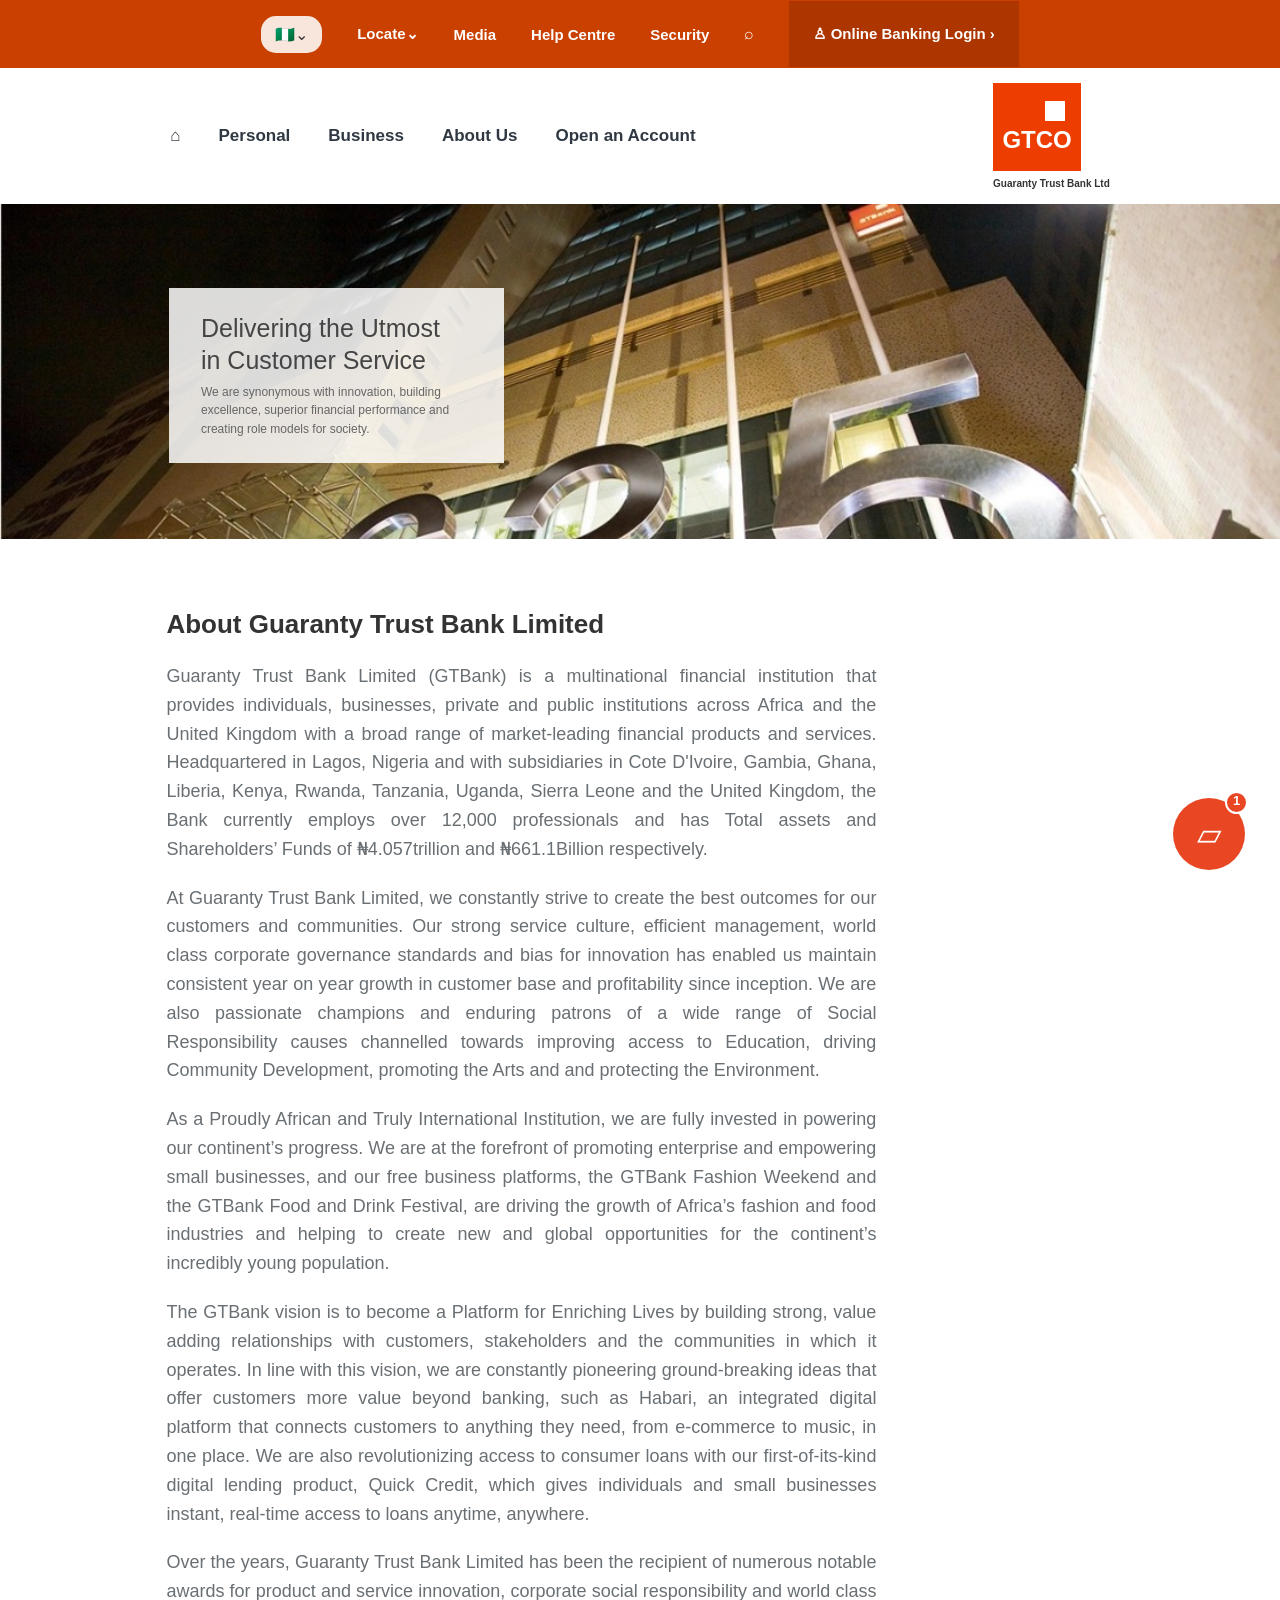
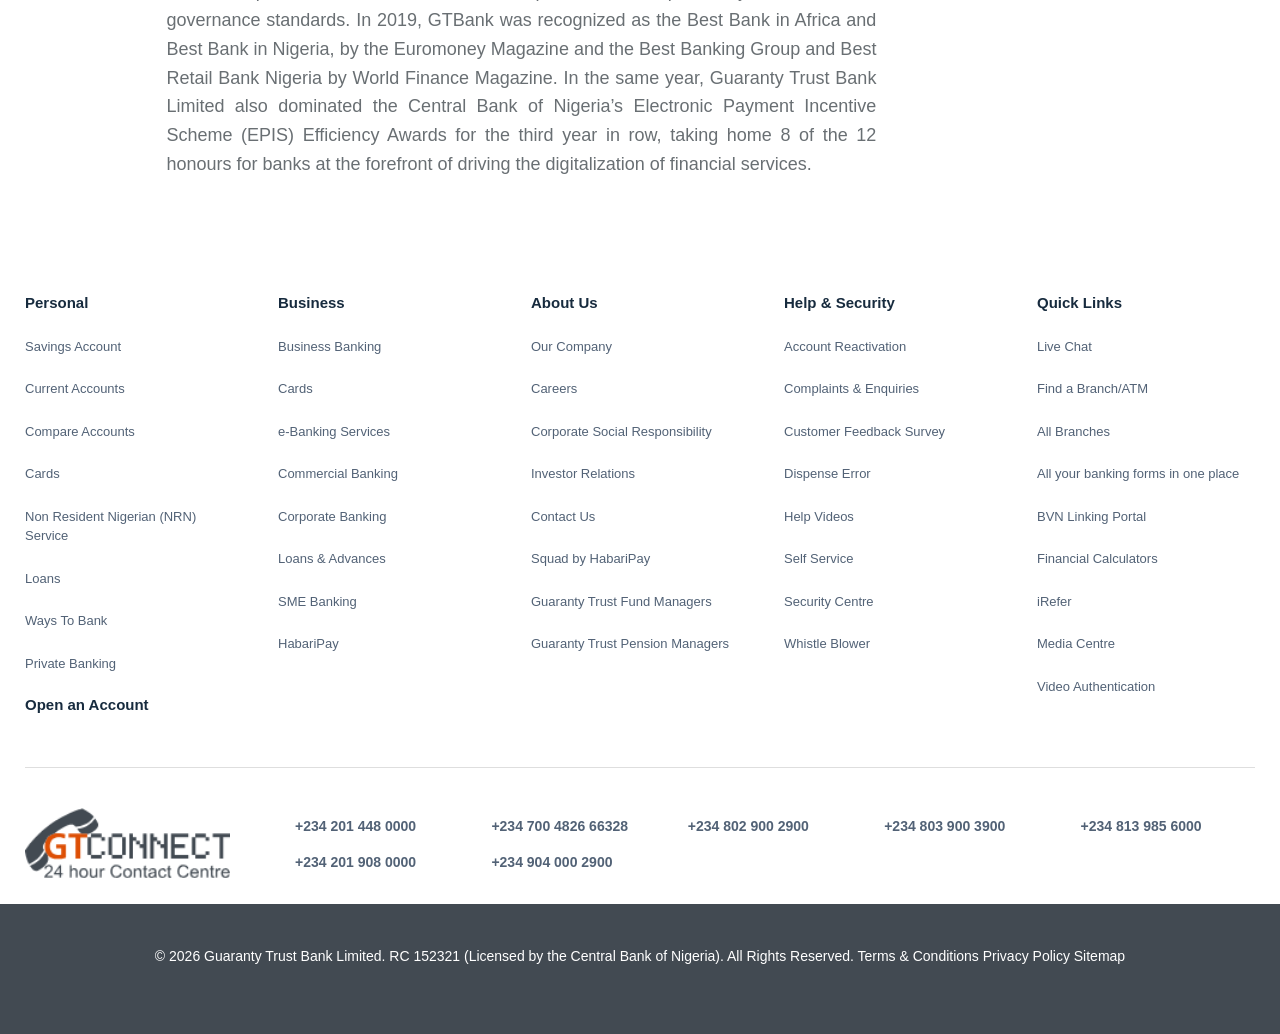
==== otherhtmlpages/page1.html @ 3a95ce45 "second commit" ====
<!DOCTYPE html>
<html lang="en">

<head>
    <meta charset="UTF-8">
    <meta name="viewport" content="width=device-width, initial-scale=1.0">
    <title>About us | TG-Bank.app</title>
    <link rel="icon" type="image/png" sizes="32x32" href="../image/favicon.ico.png">
<link rel="icon" type="image/png" sizes="16x16" href="../image/favicon-16x16.png">
 
    <link rel="stylesheet" href="../othercsspages/page1.css">
</head>

<body>


    <header class="top-bar">
        <div class="top-links">
            <span class="country">🇳🇬⌄</span>
            <a href="">Locate⌄</a>
            <a href="">Media</a>
            <a href="">Help Centre</a>
            <a href="">Security</a>
            <span class="search-icon">⌕</span>
            <a class="banking-link" href="../index.html">♙ Online Banking Login ›</a>
        </div>
    </header>

    <nav class="main-nav">
        <div class="nav-links">
            <a href="">⌂</a>
            <a href="">Personal</a>
            <a href="">Business</a>
            <a href="">About Us</a>
            <a href="">Open an Account</a>
        </div>

        <div class="logo">
            <div class="logo-box">
                <span class="logo-square"></span>
                <strong>GTCO</strong>
            </div>
            <small>Guaranty Trust Bank Ltd</small>
        </div>
    </nav>


       <section class="hero">

        <div class="text-box">
            <h1>Delivering the Utmost<br>in Customer Service</h1>

            <p>
                We are synonymous with innovation, building
                excellence, superior financial performance and
                creating role models for society.
            </p>
        </div>

    </section>

       
<section class="about">

    <h2>About Guaranty Trust Bank Limited</h2>

    <p>
        Guaranty Trust Bank Limited (GTBank) is a multinational financial institution that provides individuals, businesses, private and public institutions across Africa and the United Kingdom with a broad range of market-leading financial products and services. Headquartered in Lagos, Nigeria and with subsidiaries in Cote D'Ivoire, Gambia, Ghana, Liberia, Kenya, Rwanda, Tanzania, Uganda, Sierra Leone and the United Kingdom, the Bank currently employs over 12,000 professionals and has Total assets and Shareholders’ Funds of ₦4.057trillion and ₦661.1Billion respectively.
    </p>

    <p>
        At Guaranty Trust Bank Limited, we constantly strive to create the best outcomes for our customers and communities. Our strong service culture, efficient management, world class corporate governance standards and bias for innovation has enabled us maintain consistent year on year growth in customer base and profitability since inception. We are also passionate champions and enduring patrons of a wide range of Social Responsibility causes channelled towards improving access to Education, driving Community Development, promoting the Arts and and protecting the Environment.
    </p>

    <p>
        As a Proudly African and Truly International Institution, we are fully invested in powering our continent’s progress. We are at the forefront of promoting enterprise and empowering small businesses, and our free business platforms, the GTBank Fashion Weekend and the GTBank Food and Drink Festival, are driving the growth of Africa’s fashion and food industries and helping to create new and global opportunities for the continent’s incredibly young population.
    </p>

    <p>
        The GTBank vision is to become a Platform for Enriching Lives by building strong, value adding relationships with customers, stakeholders and the communities in which it operates. In line with this vision, we are constantly pioneering ground-breaking ideas that offer customers more value beyond banking, such as Habari, an integrated digital platform that connects customers to anything they need, from e-commerce to music, in one place. We are also revolutionizing access to consumer loans with our first-of-its-kind digital lending product, Quick Credit, which gives individuals and small businesses instant, real-time access to loans anytime, anywhere.
    </p>

    <p>
        Over the years, Guaranty Trust Bank Limited has been the recipient of numerous notable awards for product and service innovation, corporate social responsibility and world class governance standards. In 2019, GTBank was recognized as the Best Bank in Africa and Best Bank in Nigeria, by the Euromoney Magazine and the Best Banking Group and Best Retail Bank Nigeria by World Finance Magazine. In the same year, Guaranty Trust Bank Limited also dominated the Central Bank of Nigeria’s Electronic Payment Incentive Scheme (EPIS) Efficiency Awards for the third year in row, taking home 8 of the 12 honours for banks at the forefront of driving the digitalization of financial services.
    </p>
 <button class="chat-button" type="button" aria-label="Chat">
            ▱
            <span class="chat-count">1</span>
        </button>

</section>

 <footer class="site-footer">
        <div class="footer-container">

            <div class="footer-columns">

                <div class="footer-column">
                    <h3>Personal</h3>
                    <ul>
                        <li>Savings Account</li>
                        <li>Current Accounts</li>
                        <li>Compare Accounts</li>
                        <li>Cards</li>
                        <li>Non Resident Nigerian (NRN) Service</li>
                        <li>Loans</li>
                        <li>Ways To Bank</li>
                        <li>Private Banking</li>
                    </ul>
                    <h3 class="footer-extra">Open an Account</h3>
                </div>

                <div class="footer-column">
                    <h3>Business</h3>
                    <ul>
                        <li>Business Banking</li>
                        <li>Cards</li>
                        <li>e-Banking Services</li>
                        <li>Commercial Banking</li>
                        <li>Corporate Banking</li>
                        <li>Loans & Advances</li>
                        <li>SME Banking</li>
                        <li>HabariPay</li>
                    </ul>
                </div>

                <div class="footer-column">
                    <h3>About Us</h3>
                    <ul>
                        <li>Our Company</li>
                        <li>Careers</li>
                        <li>Corporate Social Responsibility</li>
                        <li>Investor Relations</li>
                        <li>Contact Us</li>
                        <li>Squad by HabariPay</li>
                        <li>Guaranty Trust Fund Managers</li>
                        <li>Guaranty Trust Pension Managers</li>
                    </ul>
                </div>

                <div class="footer-column">
                    <h3>Help & Security</h3>
                    <ul>
                        <li>Account Reactivation</li>
                        <li>Complaints & Enquiries</li>
                        <li>Customer Feedback Survey</li>
                        <li>Dispense Error</li>
                        <li>Help Videos</li>
                        <li>Self Service</li>
                        <li>Security Centre</li>
                        <li>Whistle Blower</li>
                    </ul>
                </div>

                <div class="footer-column">
                    <h3>Quick Links</h3>
                    <ul>
                        <li>Live Chat</li>
                        <li>Find a Branch/ATM</li>
                        <li>All Branches</li>
                        <li>All your banking forms in one place</li>
                        <li>BVN Linking Portal</li>
                        <li>Financial Calculators</li>
                        <li>iRefer</li>
                        <li>Media Centre</li>
                        <li>Video Authentication</li>
                    </ul>
                </div>

            </div>

            <div class="footer-divider"></div>

            <div class="footer-contact">
                <div class="footer-logo">
                    <img src="../image/gt.connect.png" alt="GTConnect 24 hour Contact Centre">
                </div>

                <ul class="phone-numbers">
                    <li>+234 201 448 0000</li>
                    <li>+234 700 4826 66328</li>
                    <li>+234 802 900 2900</li>
                    <li>+234 803 900 3900</li>
                    <li>+234 813 985 6000</li>
                    <li>+234 201 908 0000</li>
                    <li>+234 904 000 2900</li>
                </ul>
            </div>

        </div>
    </footer>
    
     <footer class="footer-bottom">
        <div class="footer-bottom-container">
            <p>© 2026 Guaranty Trust Bank Limited. RC 152321 (Licensed by the Central Bank of Nigeria). All Rights Reserved.             Terms & Conditions         Privacy Policy        Sitemap</p>
            
        </div>

    </footer>




</body>
</html>
---- othercsspages/page1.css ----
* {
    margin: 0;
    padding: 0;
    box-sizing: border-box;
}

body {
    font-family: Arial, Helvetica, sans-serif;
    color: #333;
}

/* TOP ORANGE BAR */
.top-bar {
    min-height: 68px;
    background: #c94000;
    color: white;
    padding: 0 4%;
}

.top-links {
    min-height: 68px;
    display: flex;
    align-items: center;
    justify-content: center;
    gap: 35px;
    flex-wrap: wrap;
}

.top-links a {
    color: white;
    text-decoration: none;
    font-size: 15px;
    font-weight: bold;
}

.country {
    background: #f8e5dc;
    color: #333;
    border-radius: 15px;
    padding: 9px 14px;
}

.banking-link {
    background: #ad3500;
    padding: 24px;
    /* transform: skewX(-23deg); */

}

/* MAIN WHITE NAVIGATION */
.main-nav {
    min-height: 107px;
    padding: 15px 13.3%;
    display: flex;
    align-items: center;
    justify-content: space-between;
    gap: 25px;
    background: white;
}

.nav-links {
    display: flex;
    align-items: center;
    gap: 38px;
    flex-wrap: wrap;
}

.nav-links a {
    text-decoration: none;
    color: #303943;
    font-size: 17px;
    font-weight: bold;
}

.logo {
    text-align: center;
    /* flex-shrink: 0; */
}

.logo-box {
    width: 88px;
    height: 88px;
    background: #ed3d00;
    color: white;
    display: flex;
    flex-direction: column;
    justify-content: center;
    align-items: center;
    gap: 5px;
    font-size: 24px;
}

.logo-square {
    width: 20px;
    height: 20px;
    background: white;
    align-self: flex-end;
    margin-right: 16px;
}

.logo small {
    display: block;
    margin-top: 7px;
    font-size: 10px;
    font-weight: bold;
}
.hero {
    width: 100%;
    height: 335px;

    background-image: url("../image/building.jpg.jpeg");
    background-size: cover;
    background-position: center;
    background-repeat: no-repeat;

    position: relative;
}

.text-box {
    position: absolute;
    top: 25%;
    left: 13.2%;

    width: 335px;
    padding: 24px 32px;

    background-color: rgba(255, 255, 255, 0.85);
}

.text-box h1 {
    font-size: 25px;
    font-weight: normal;
    line-height: 1.3;
    color: #454545;
    margin-bottom: 6px;
}

.text-box p {
    font-size: 12px;
    line-height: 1.55;
    color: #666666;
}

.chat-button {
    position: fixed;
    right: 35px;
    bottom: 30px;
    width: 72px;
    height: 72px;
    border: none;
    border-radius: 50%;
    background: #e94724;
    color: white;
    font-size: 32px;
    cursor: pointer;
    z-index: 10;
}

.chat-count {
    position: absolute;
    top: -7px;
    right: -3px;
    width: 23px;
    height: 23px;
    background: #e94724;
    border: 2px solid white;
    border-radius: 50%;
    font-size: 13px;
    font-weight: bold;
}

@media (max-width: 600px) {
    .hero {
        height: 335px;
        background-position: center;
    }

    .text-box {
        left: 5%;
        top: 20%;
        width: 90%;
        padding: 20px;
    }

    .text-box h1 {
        font-size: 23px;
    }
}

.about {
    padding: 40px 13%;
    background-color: white;
    margin-top: 30px;
}

.about h2 {
    font-size: 26px;
    font-weight: bold;
    color: #333333;
    margin-bottom: 22px;
}

.about p {
    font-size: 18px;
    line-height: 1.6;
    color: #696F73;
    margin-bottom: 20px;
    text-align: justify;
    width: 710px;
}

@media (max-width: 600px) {
    .about {
        padding: 30px 6%;
    }

    .about h2 {
        font-size: 22px;
    }

    .about p {
        font-size: 14px;
        text-align: left;
    }
}
/* FOOTER */
.site-footer {
    width: 100%;
    background: #fff;
    font-family: Arial, Helvetica, sans-serif;
    color: #34485c;
    padding: 55px 0 25px;
    box-sizing: border-box;
}

/* CENTER THE ENTIRE FOOTER */
.footer-container {
    width: 100%;
    max-width: 1290px;
    margin: 0 auto;
    padding: 0 25px;
    box-sizing: border-box;
}

/* FIVE EVENLY SPACED COLUMNS */
.footer-columns {
    display: grid;
    grid-template-columns: repeat(5, minmax(0, 1fr));
    column-gap: 35px;
    align-items: start;
    width: 100%;
}

.footer-column {
    min-width: 0;
}

.footer-column h3 {
    margin: 0 0 26px;
    font-size: 15px;
    font-weight: 700;
    color: #172b3e;
}

.footer-column ul {
    list-style: none;
    padding: 0;
    margin: 0;
}

.footer-column li {
    margin: 0 0 23px;
    font-size: 13px;
    line-height: 1.5;
    color: #526276;
    overflow-wrap: anywhere;
}

.footer-column .footer-extra {
    margin-top: 18px;
    margin-bottom: 0;
}

/* HORIZONTAL LINE */
.footer-divider {
    width: 100%;
    height: 1px;
    background: #dedede;
    margin: 48px 0 40px;
}

/* LOGO AND CONTACT NUMBERS */
.footer-contact {
    display: grid;
    grid-template-columns: 240px minmax(0, 1fr);
    align-items: center;
    gap: 30px;
    width: 100%;
}

.footer-logo img {
    display: block;
    width: 205px;
    max-width: 100%;
    height: auto;
    object-fit: contain;
}

.phone-numbers {
    list-style: none;
    padding: 0;
    margin: 0;
    display: grid;
    grid-template-columns: repeat(5, minmax(0, 1fr));
    gap: 20px 22px;
}

.phone-numbers li {
    min-width: 0;
    font-size: 14px;
    font-weight: 600;
    color: #526276;
    white-space: nowrap;
}

/* TABLET */
@media (max-width: 1050px) {
    .footer-columns {
        grid-template-columns: repeat(3, minmax(0, 1fr));
        gap: 35px 25px;
    }

    .footer-contact {
        grid-template-columns: 200px minmax(0, 1fr);
        gap: 20px;
    }

    .phone-numbers {
        grid-template-columns: repeat(2, minmax(0, 1fr));
    }
}

/* MOBILE */
@media (max-width: 600px) {
    .site-footer {
        padding-top: 35px;
    }

    .footer-container {
        padding: 0 20px;
    }

    .footer-columns {
        grid-template-columns: repeat(2, minmax(0, 1fr));
        gap: 30px 20px;
    }

    .footer-column li {
        overflow-wrap: anywhere;
    }

    .footer-divider {
        margin: 35px 0;
    }

    .footer-contact {
        grid-template-columns: 1fr;
        gap: 25px;
    }

    .phone-numbers {
        grid-template-columns: 1fr;
        gap: 18px;
    }

    .phone-numbers li {
        white-space: normal;
    }
}

.footer-bottom {
    min-height: 130px;
    background:#424A52;
    color: white;
    padding: 40px 4%;
}
.footer-bottom p {
    font-size: 14px;
    line-height: 1.5;
    text-align: center;
    line-height: 1.8;
    

}
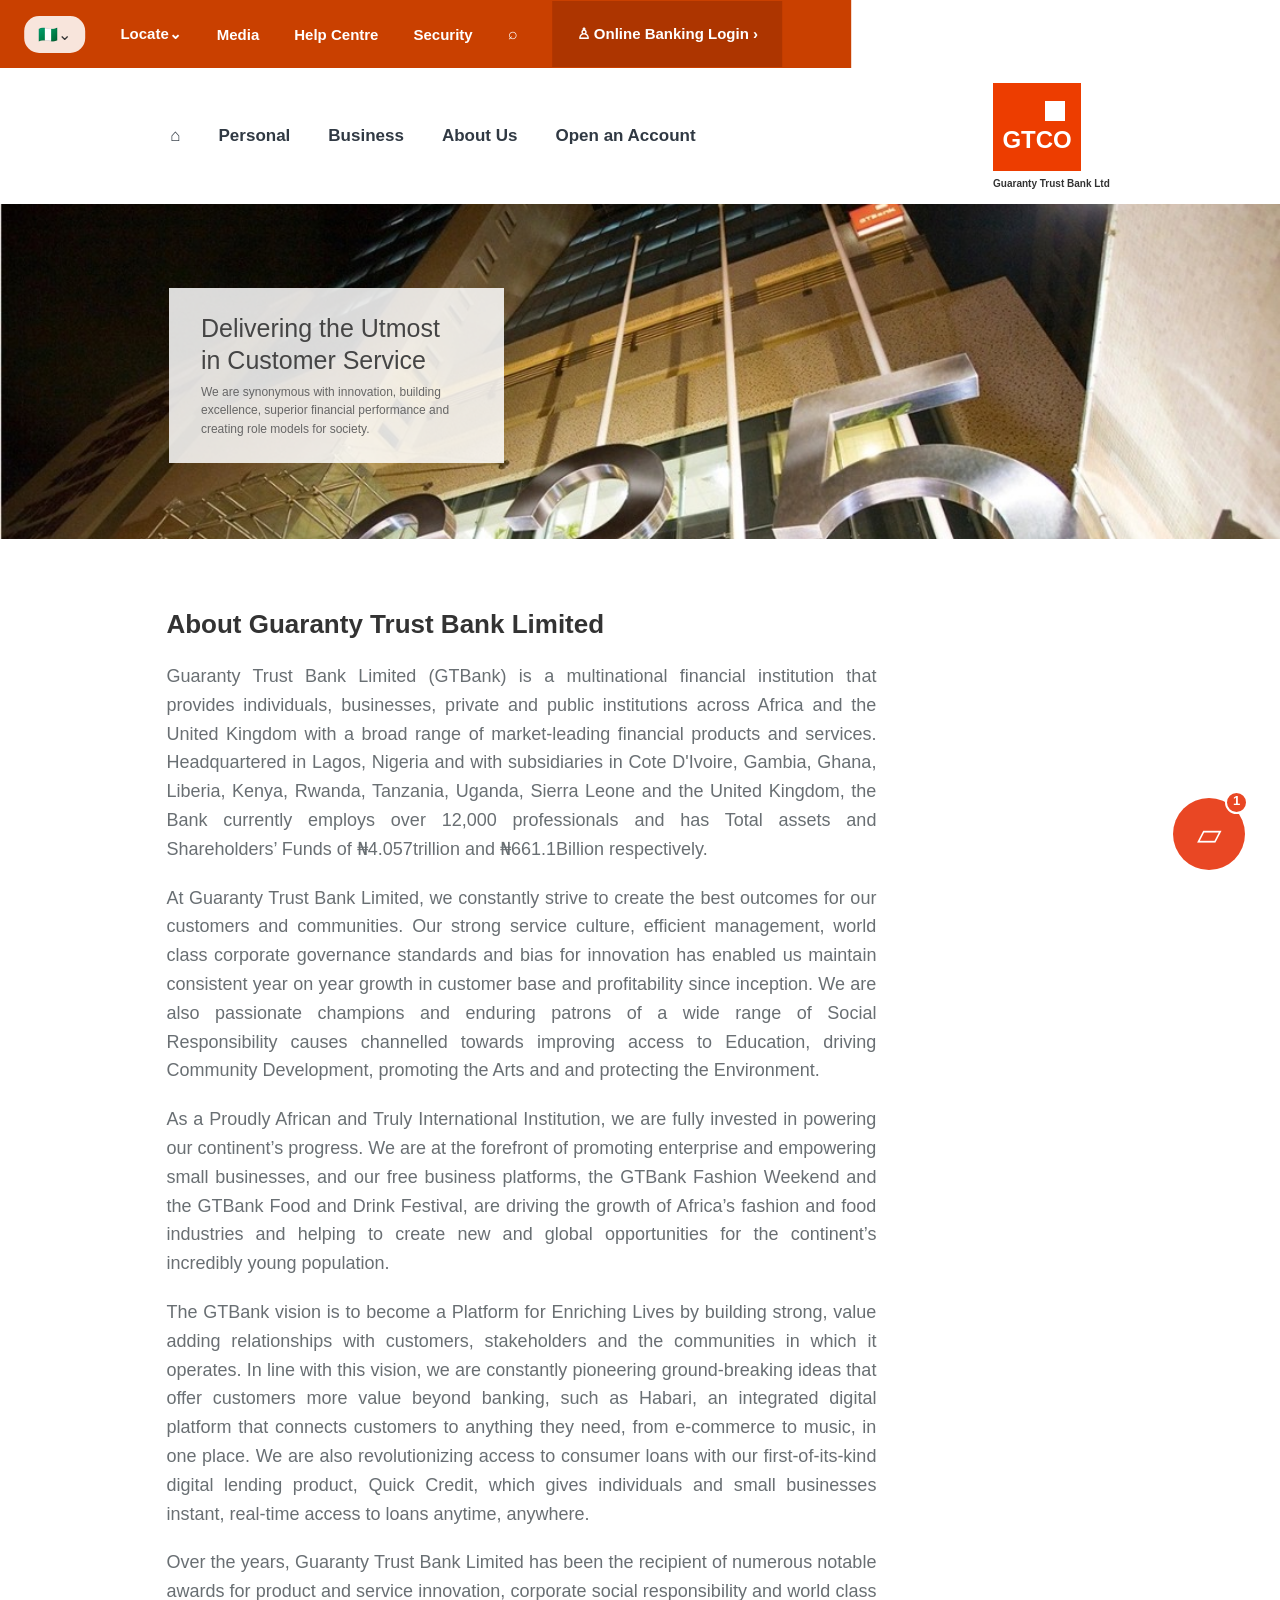
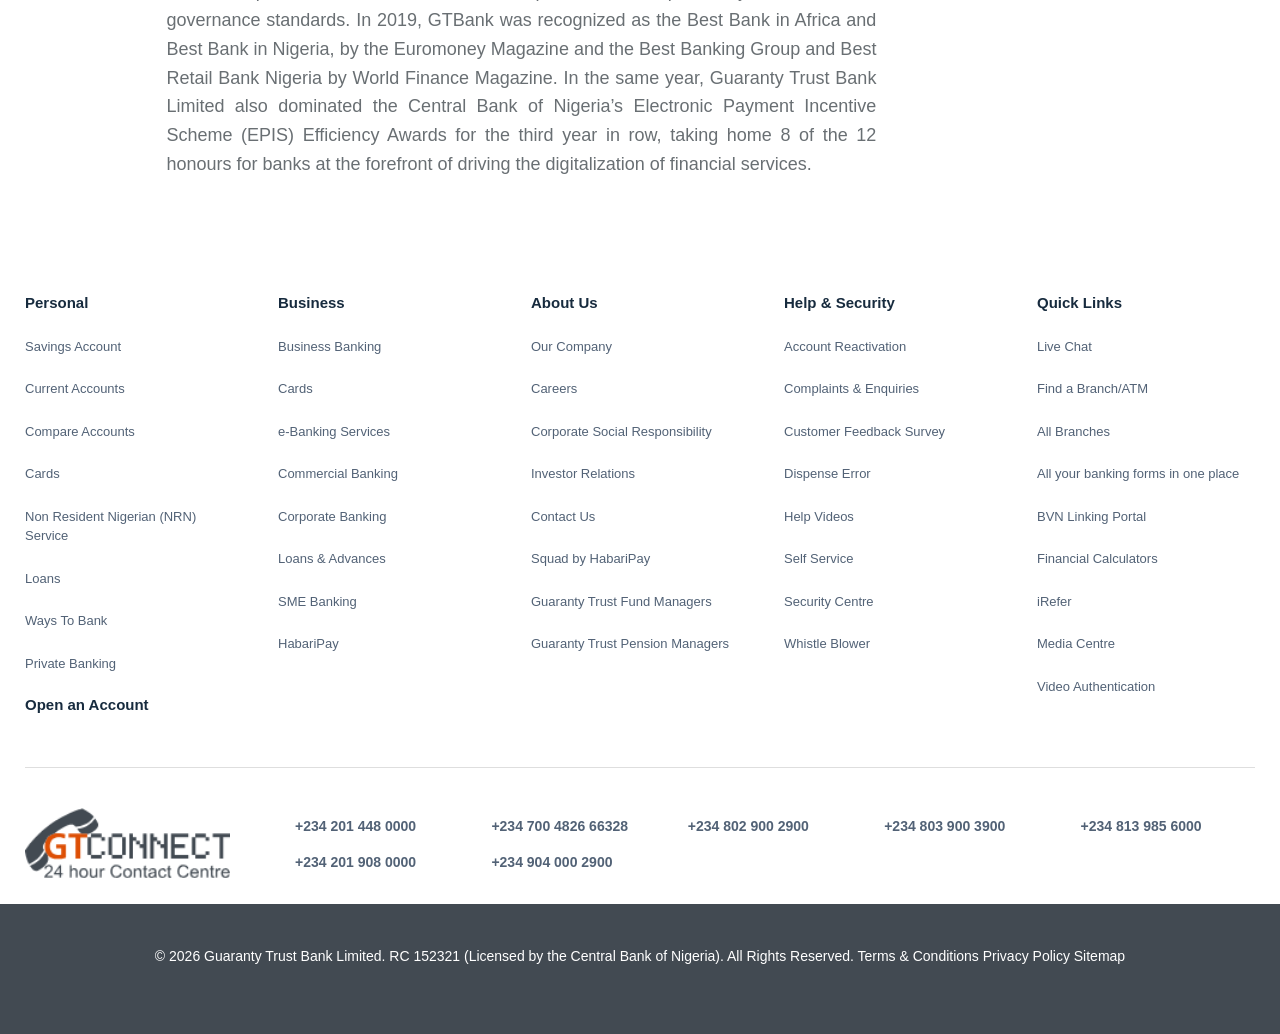
==== commit 67130ec4: "HTML & CSS INITIALIZATION" ====
--- a/otherhtmlpages/page1.html
+++ b/otherhtmlpages/page1.html
@@ -29,9 +29,9 @@
     <nav class="main-nav">
         <div class="nav-links">
             <a href="">⌂</a>
-            <a href="">Personal</a>
-            <a href="">Business</a>
-            <a href="">About Us</a>
+            <a href="../otherhtmlpages/page3.html">Personal</a>
+            <a href="../otherhtmlpages/page2.html">Business</a>
+            <a href="../otherhtmlpages/page1.html">About Us</a>
             <a href="">Open an Account</a>
         </div>
 
--- a/othercsspages/page1.css
+++ b/othercsspages/page1.css
@@ -11,11 +11,21 @@
 
 /* TOP ORANGE BAR */
 .top-bar {
+    min-height: 50px;
+    background: #c94000;
+    color: white;
+    padding: 0 4%;
+    display:space-between;
+    width: 70%;
+    left: 50%;
+    transform: translateX(-5%);
+}
+/* .top-bar {
     min-height: 68px;
     background: #c94000;
     color: white;
     padding: 0 4%;
-}
+} */
 
 .top-links {
     min-height: 68px;
